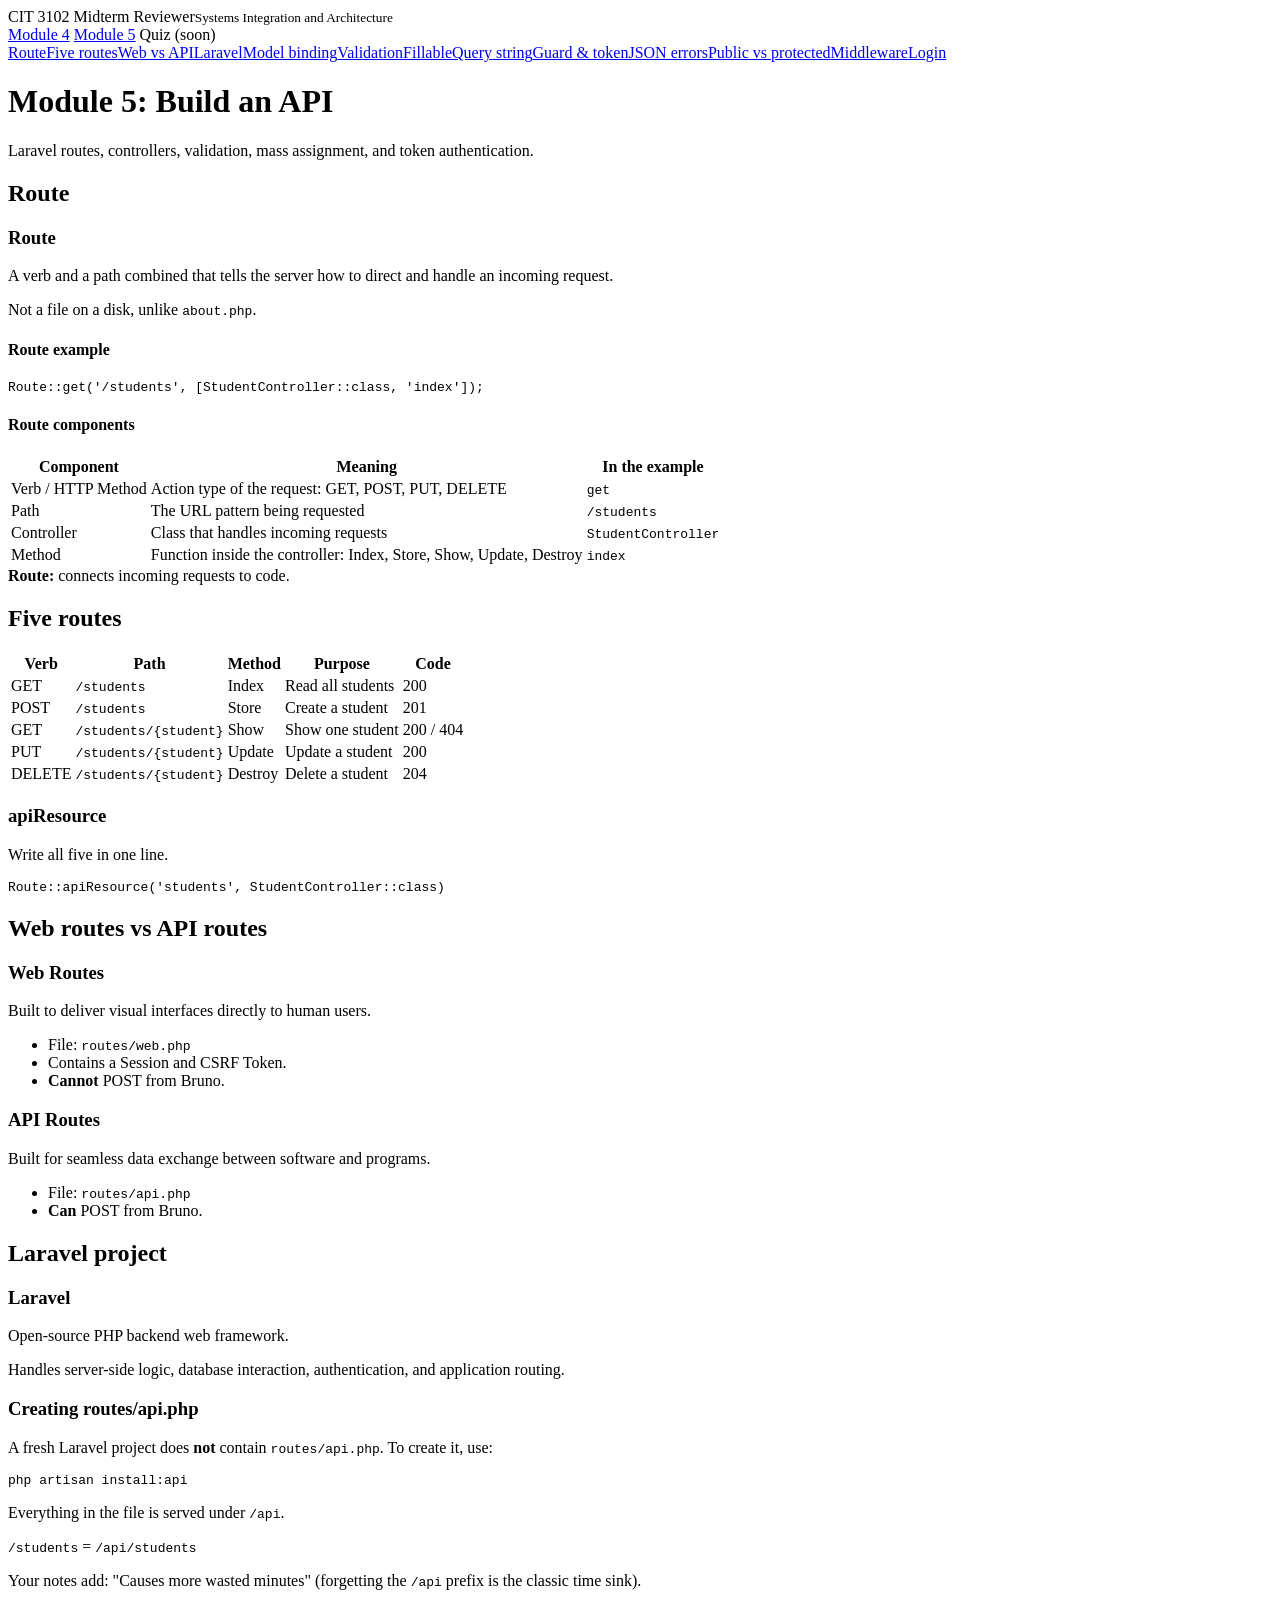
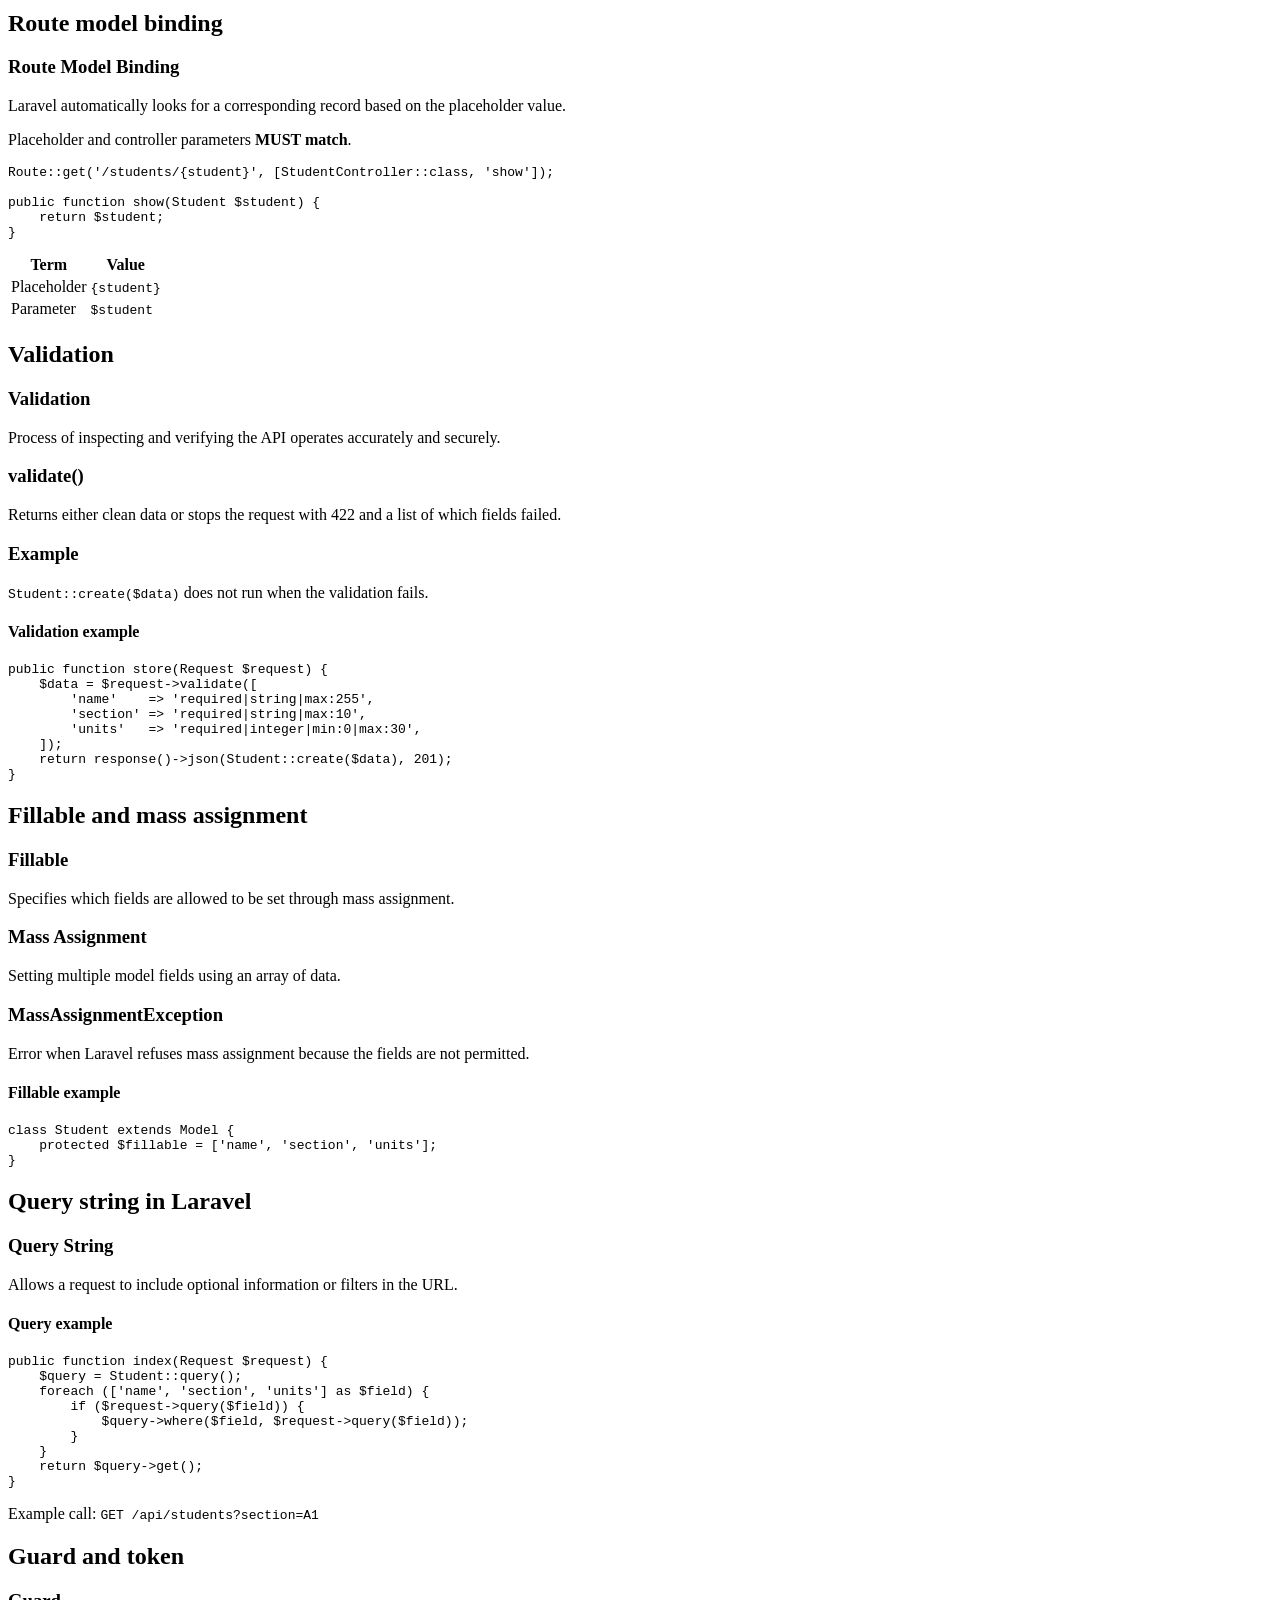
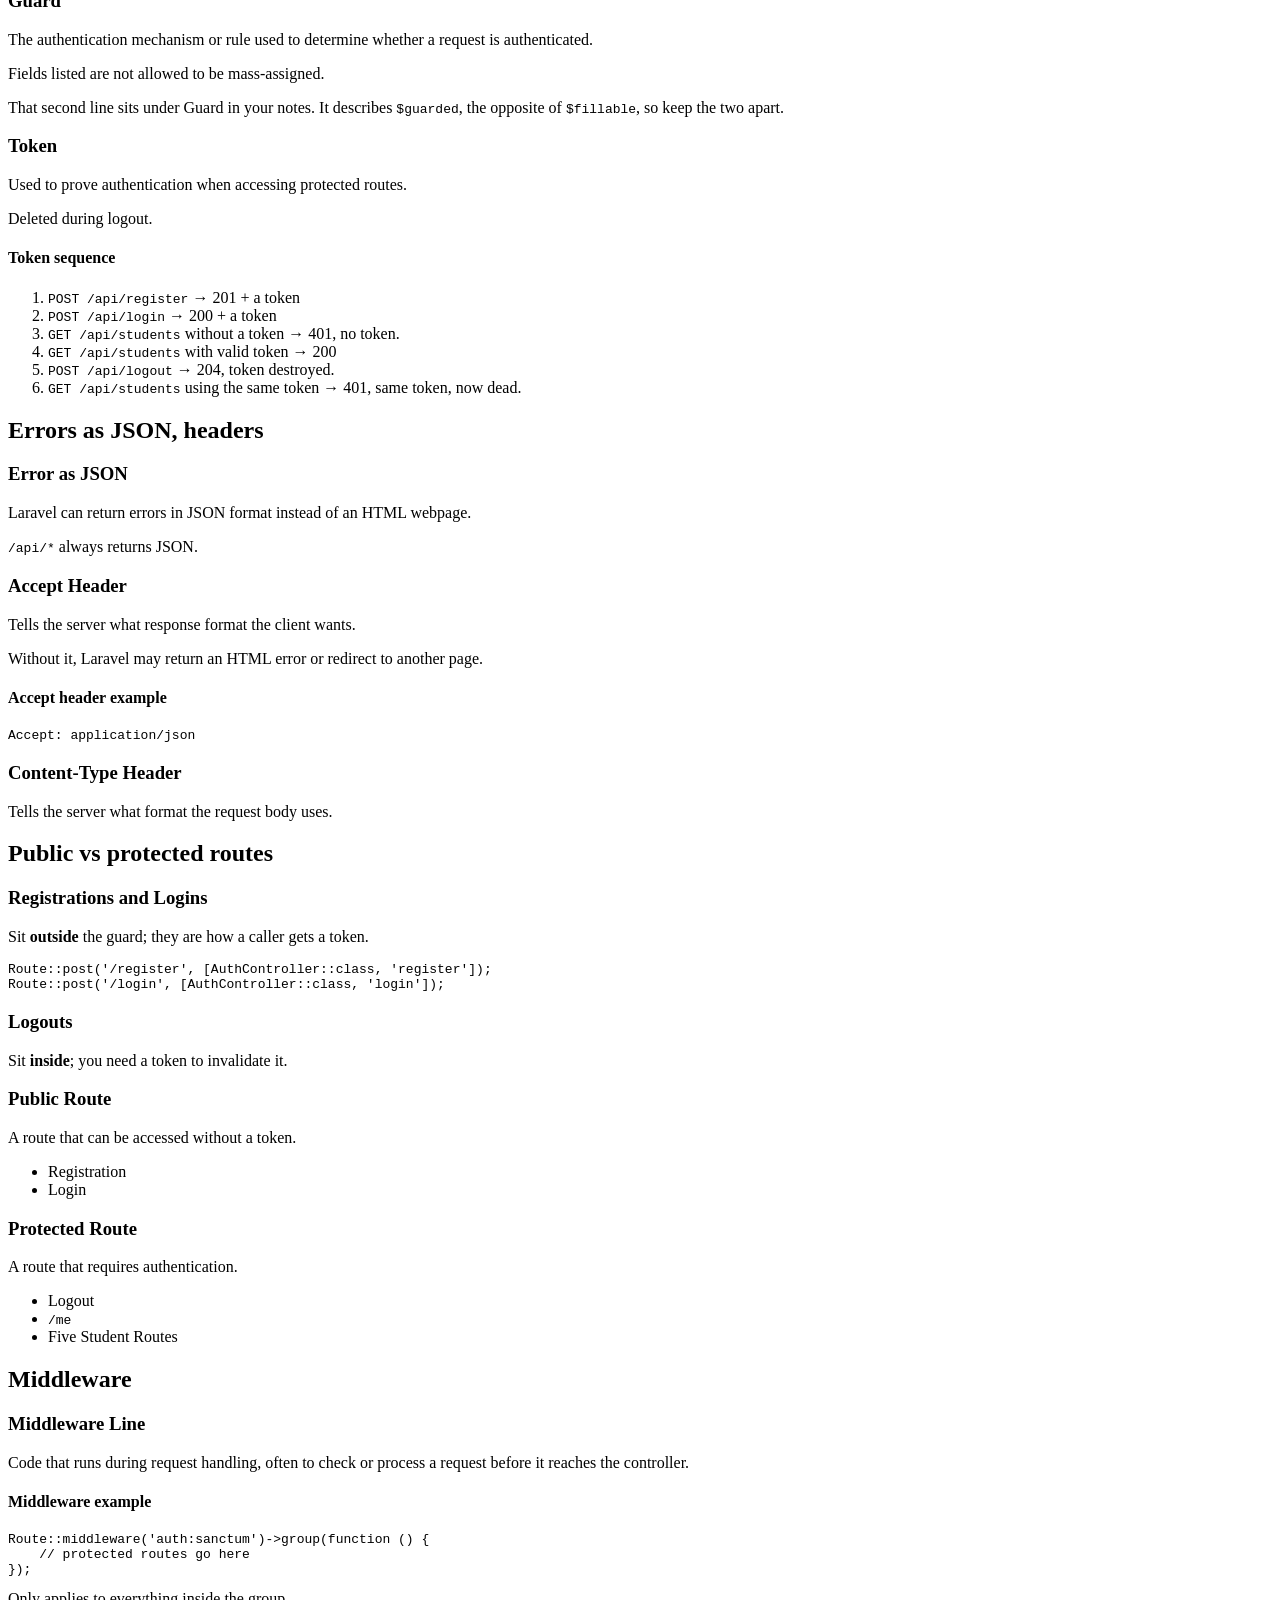
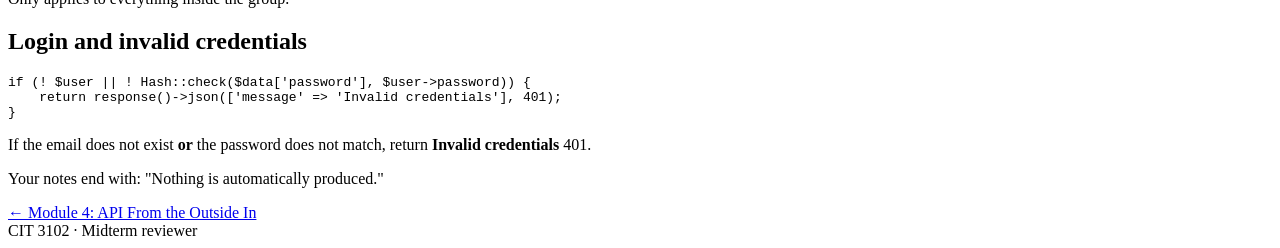
==== module5.html @ 79e821b2 "Create module5.html" ====
<!DOCTYPE html>
<html lang="en">
<head>
<meta charset="utf-8">
<meta name="viewport" content="width=device-width, initial-scale=1, viewport-fit=cover">
<title>Module 5: Build an API | CIT 3102 Reviewer</title>
<link rel="stylesheet" href="styles.css">
</head>
<body>
<header class="top">
 <div class="top-in">
  <div class="brand">CIT 3102 Midterm Reviewer<small>Systems Integration and Architecture</small></div>
  <nav class="nav" aria-label="Modules">
   <a href="index.html">Module 4</a>
   <a href="module5.html" aria-current="page">Module 5</a>
   <span title="Coming soon">Quiz (soon)</span>
  </nav>
 </div>
 <div class="toc"><div class="toc-in">
  <a href="#route">Route</a><a href="#routes5">Five routes</a><a href="#webapi">Web vs API</a><a href="#laravel">Laravel</a><a href="#binding">Model binding</a><a href="#validation">Validation</a><a href="#fillable">Fillable</a><a href="#querystring">Query string</a><a href="#auth">Guard &amp; token</a><a href="#json">JSON errors</a><a href="#public">Public vs protected</a><a href="#middleware">Middleware</a><a href="#login">Login</a>
 </div></div>
</header>
<main>
<h1>Module 5: Build an API</h1>
<p class="lede">Laravel routes, controllers, validation, mass assignment, and token authentication.</p>

<section id="route">
<h2>Route</h2>
<div class="term"><h3>Route</h3>
<p>A verb and a path combined that tells the server how to direct and handle an incoming request.</p>
<p>Not a file on a disk, unlike <code>about.php</code>.</p></div>
<h4>Route example</h4>
<pre><code>Route::get('/students', [StudentController::class, 'index']);</code></pre>
<h4>Route components</h4>
<div class="tw"><table>
<tr><th>Component</th><th>Meaning</th><th>In the example</th></tr>
<tr><td>Verb / HTTP Method</td><td>Action type of the request: GET, POST, PUT, DELETE</td><td><code>get</code></td></tr>
<tr><td>Path</td><td>The URL pattern being requested</td><td><code>/students</code></td></tr>
<tr><td>Controller</td><td>Class that handles incoming requests</td><td><code>StudentController</code></td></tr>
<tr><td>Method</td><td>Function inside the controller: Index, Store, Show, Update, Destroy</td><td><code>index</code></td></tr>
</table></div>
<div class="tip"><b>Route:</b> connects incoming requests to code.</div>
</section>

<section id="routes5">
<h2>Five routes</h2>
<div class="tw"><table>
<tr><th>Verb</th><th>Path</th><th>Method</th><th>Purpose</th><th>Code</th></tr>
<tr><td><span class="m">GET</span></td><td><code>/students</code></td><td>Index</td><td>Read all students</td><td class="s2">200</td></tr>
<tr><td><span class="m">POST</span></td><td><code>/students</code></td><td>Store</td><td>Create a student</td><td class="s2">201</td></tr>
<tr><td><span class="m">GET</span></td><td><code>/students/{student}</code></td><td>Show</td><td>Show one student</td><td><span class="s2">200</span> / <span class="s4">404</span></td></tr>
<tr><td><span class="m">PUT</span></td><td><code>/students/{student}</code></td><td>Update</td><td>Update a student</td><td class="s2">200</td></tr>
<tr><td><span class="m">DELETE</span></td><td><code>/students/{student}</code></td><td>Destroy</td><td>Delete a student</td><td class="s2">204</td></tr>
</table></div>
<div class="term"><h3>apiResource</h3><p>Write all five in one line.</p>
<pre><code>Route::apiResource('students', StudentController::class)</code></pre></div>
</section>

<section id="webapi">
<h2>Web routes vs API routes</h2>
<div class="grid2">
 <div class="term"><h3>Web Routes</h3>
 <p>Built to deliver visual interfaces directly to human users.</p>
 <ul><li>File: <code>routes/web.php</code></li><li>Contains a Session and CSRF Token.</li><li><b>Cannot</b> POST from Bruno.</li></ul></div>
 <div class="term"><h3>API Routes</h3>
 <p>Built for seamless data exchange between software and programs.</p>
 <ul><li>File: <code>routes/api.php</code></li><li><b>Can</b> POST from Bruno.</li></ul></div>
</div>
</section>

<section id="laravel">
<h2>Laravel project</h2>
<div class="term"><h3>Laravel</h3>
<p>Open-source PHP backend web framework.</p>
<p>Handles server-side logic, database interaction, authentication, and application routing.</p></div>
<div class="term"><h3>Creating routes/api.php</h3>
<p>A fresh Laravel project does <b>not</b> contain <code>routes/api.php</code>. To create it, use:</p>
<pre><code>php artisan install:api</code></pre>
<p>Everything in the file is served under <code>/api</code>.</p>
<p><code>/students</code> = <code>/api/students</code></p>
<div class="note"><p>Your notes add: "Causes more wasted minutes" (forgetting the <code>/api</code> prefix is the classic time sink).</p></div></div>
</section>

<section id="binding">
<h2>Route model binding</h2>
<div class="term"><h3>Route Model Binding</h3>
<p>Laravel automatically looks for a corresponding record based on the placeholder value.</p>
<p>Placeholder and controller parameters <b>MUST match</b>.</p></div>
<pre><code>Route::get('/students/{student}', [StudentController::class, 'show']);

public function show(Student $student) {
    return $student;
}</code></pre>
<div class="tw"><table>
<tr><th>Term</th><th>Value</th></tr>
<tr><td>Placeholder</td><td><code>{student}</code></td></tr>
<tr><td>Parameter</td><td><code>$student</code></td></tr>
</table></div>
</section>

<section id="validation">
<h2>Validation</h2>
<div class="term"><h3>Validation</h3>
<p>Process of inspecting and verifying the API operates accurately and securely.</p>
<div class="term"><h3>validate()</h3><p>Returns either clean data or stops the request with <span class="s4">422</span> and a list of which fields failed.</p></div>
<div class="term"><h3>Example</h3><p><code>Student::create($data)</code> does not run when the validation fails.</p></div></div>
<h4>Validation example</h4>
<pre><code>public function store(Request $request) {
    $data = $request-&gt;validate([
        'name'    =&gt; 'required|string|max:255',
        'section' =&gt; 'required|string|max:10',
        'units'   =&gt; 'required|integer|min:0|max:30',
    ]);
    return response()-&gt;json(Student::create($data), 201);
}</code></pre>
</section>

<section id="fillable">
<h2>Fillable and mass assignment</h2>
<div class="term"><h3>Fillable</h3><p>Specifies which fields are allowed to be set through mass assignment.</p></div>
<div class="term"><h3>Mass Assignment</h3><p>Setting multiple model fields using an array of data.</p></div>
<div class="term"><h3>MassAssignmentException</h3><p>Error when Laravel refuses mass assignment because the fields are not permitted.</p></div>
<h4>Fillable example</h4>
<pre><code>class Student extends Model {
    protected $fillable = ['name', 'section', 'units'];
}</code></pre>
</section>

<section id="querystring">
<h2>Query string in Laravel</h2>
<div class="term"><h3>Query String</h3><p>Allows a request to include optional information or filters in the URL.</p></div>
<h4>Query example</h4>
<pre><code>public function index(Request $request) {
    $query = Student::query();
    foreach (['name', 'section', 'units'] as $field) {
        if ($request-&gt;query($field)) {
            $query-&gt;where($field, $request-&gt;query($field));
        }
    }
    return $query-&gt;get();
}</code></pre>
<p>Example call: <code>GET /api/students?section=A1</code></p>
</section>

<section id="auth">
<h2>Guard and token</h2>
<div class="term"><h3>Guard</h3>
<p>The authentication mechanism or rule used to determine whether a request is authenticated.</p>
<p>Fields listed are not allowed to be mass-assigned.</p>
<div class="note"><p>That second line sits under Guard in your notes. It describes <code>$guarded</code>, the opposite of <code>$fillable</code>, so keep the two apart.</p></div></div>
<div class="term"><h3>Token</h3>
<p>Used to prove authentication when accessing protected routes.</p>
<p>Deleted during logout.</p></div>
<h4>Token sequence</h4>
<ol class="seq">
<li><code>POST /api/register</code> → <span class="s2">201</span> + a token</li>
<li><code>POST /api/login</code> → <span class="s2">200</span> + a token</li>
<li><code>GET /api/students</code> without a token → <span class="s4">401</span>, no token.</li>
<li><code>GET /api/students</code> with valid token → <span class="s2">200</span></li>
<li><code>POST /api/logout</code> → <span class="s2">204</span>, token destroyed.</li>
<li><code>GET /api/students</code> using the same token → <span class="s4">401</span>, same token, now dead.</li>
</ol>
</section>

<section id="json">
<h2>Errors as JSON, headers</h2>
<div class="term"><h3>Error as JSON</h3>
<p>Laravel can return errors in JSON format instead of an HTML webpage.</p>
<p><code>/api/*</code> always returns JSON.</p></div>
<div class="term"><h3>Accept Header</h3>
<p>Tells the server what response format the client wants.</p>
<p>Without it, Laravel may return an HTML error or redirect to another page.</p>
<h4>Accept header example</h4>
<pre><code>Accept: application/json</code></pre></div>
<div class="term"><h3>Content-Type Header</h3><p>Tells the server what format the request body uses.</p></div>
</section>

<section id="public">
<h2>Public vs protected routes</h2>
<div class="grid2">
 <div class="term"><h3>Registrations and Logins</h3><p>Sit <b>outside</b> the guard; they are how a caller gets a token.</p>
 <pre><code>Route::post('/register', [AuthController::class, 'register']);
Route::post('/login', [AuthController::class, 'login']);</code></pre></div>
 <div class="term"><h3>Logouts</h3><p>Sit <b>inside</b>; you need a token to invalidate it.</p></div>
</div>
<div class="grid2" style="margin-top:1rem">
 <div class="term"><h3>Public Route</h3><p>A route that can be accessed without a token.</p><ul><li>Registration</li><li>Login</li></ul></div>
 <div class="term"><h3>Protected Route</h3><p>A route that requires authentication.</p><ul><li>Logout</li><li><code>/me</code></li><li>Five Student Routes</li></ul></div>
</div>
</section>

<section id="middleware">
<h2>Middleware</h2>
<div class="term"><h3>Middleware Line</h3>
<p>Code that runs during request handling, often to check or process a request before it reaches the controller.</p></div>
<h4>Middleware example</h4>
<pre><code>Route::middleware('auth:sanctum')-&gt;group(function () {
    // protected routes go here
});</code></pre>
<div class="tip">Only applies to everything inside the group.</div>
</section>

<section id="login">
<h2>Login and invalid credentials</h2>
<pre><code>if (! $user || ! Hash::check($data['password'], $user-&gt;password)) {
    return response()-&gt;json(['message' =&gt; 'Invalid credentials'], 401);
}</code></pre>
<div class="term"><p>If the email does not exist <b>or</b> the password does not match, return <b>Invalid credentials</b> <span class="s4">401</span>.</p></div>
<div class="note"><p>Your notes end with: "Nothing is automatically produced."</p></div>
</section>

<div class="pager"><a href="index.html">← Module 4: API From the Outside In</a><span></span></div>
</main>
<footer>CIT 3102 · Midterm reviewer</footer>
</body>
</html>
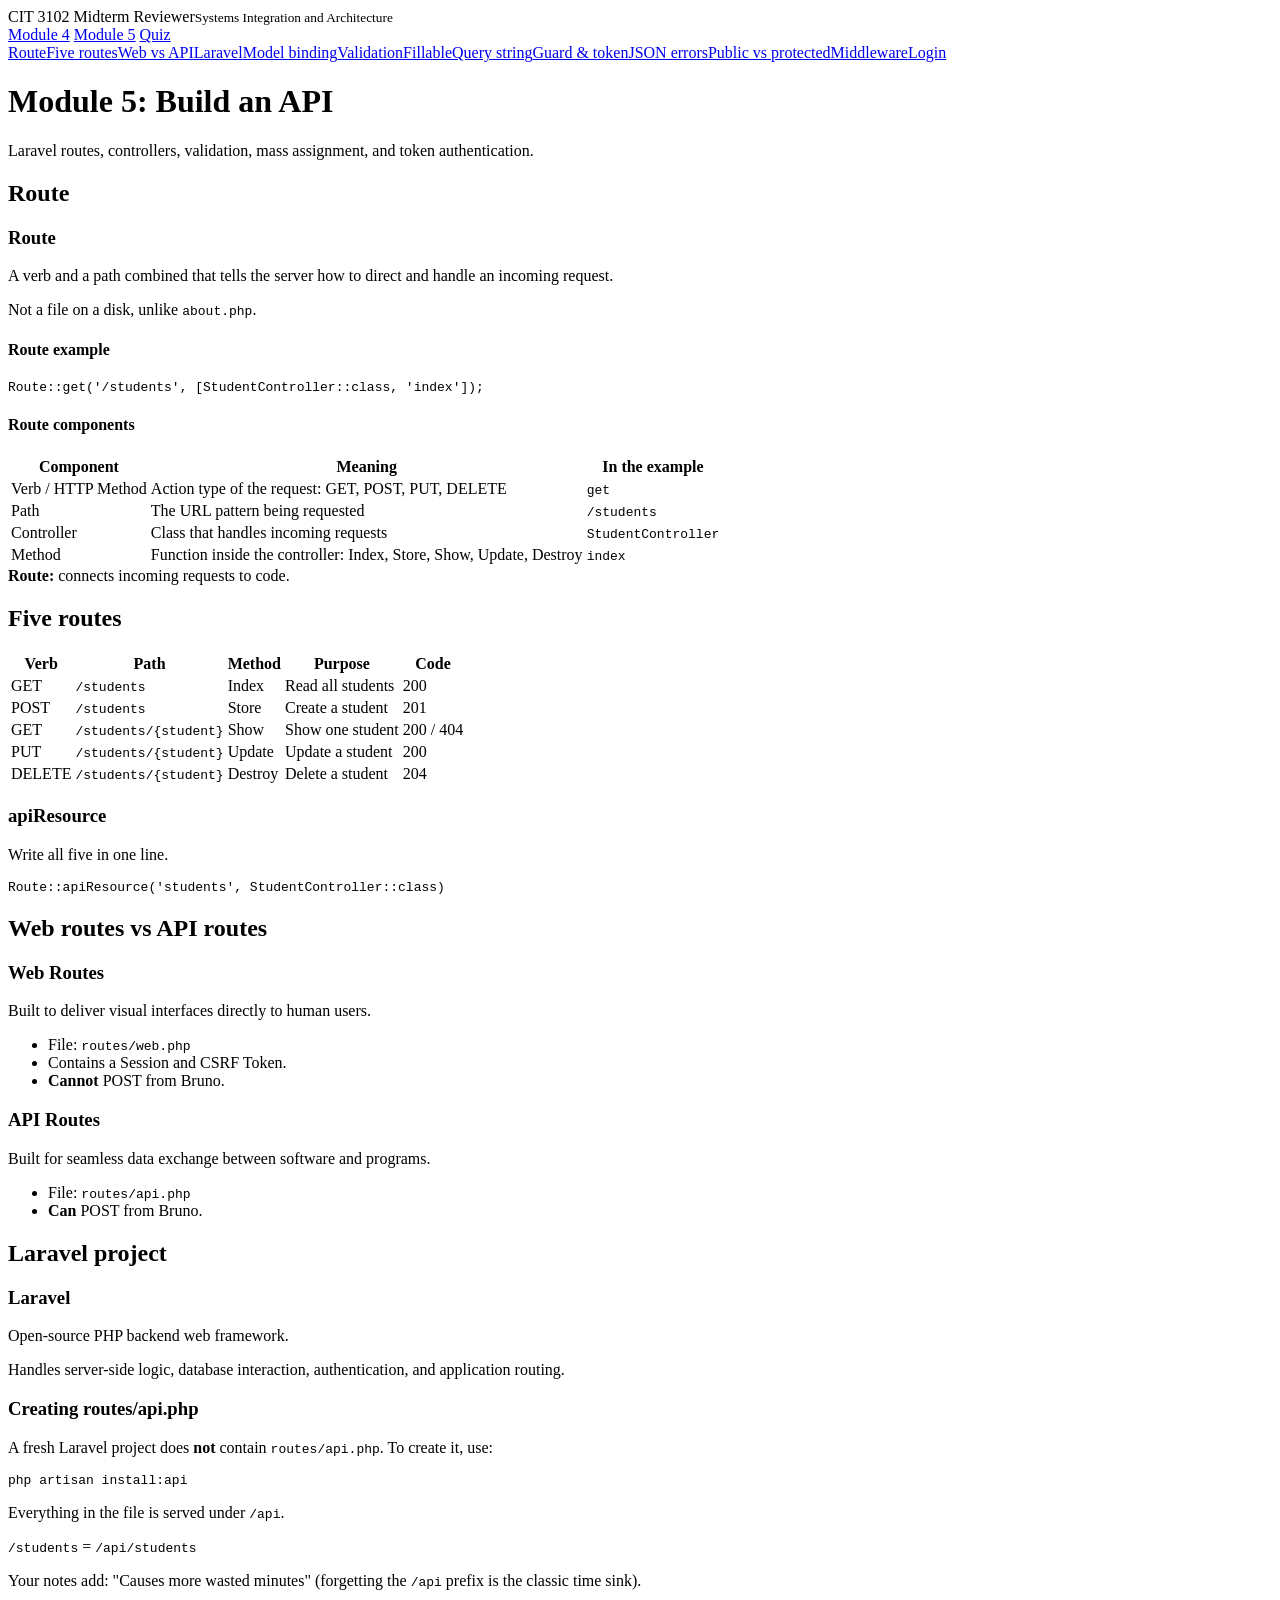
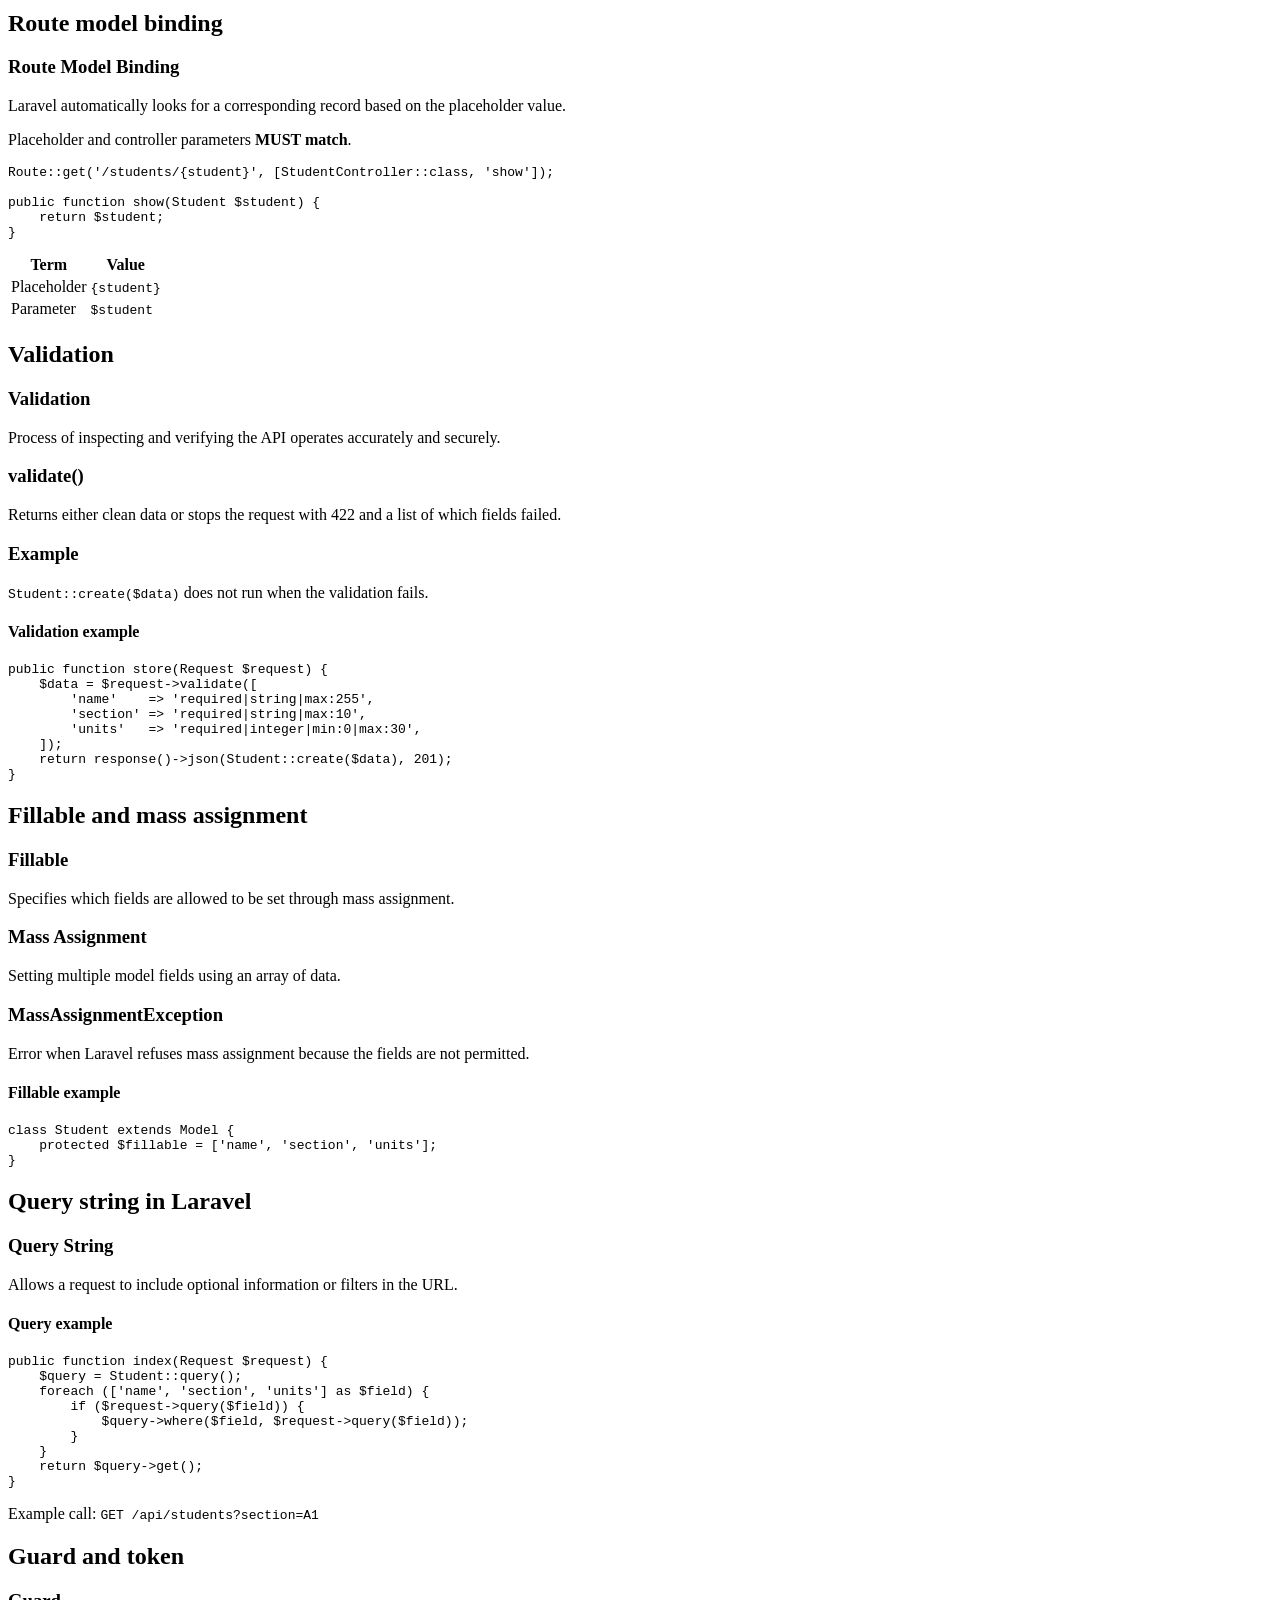
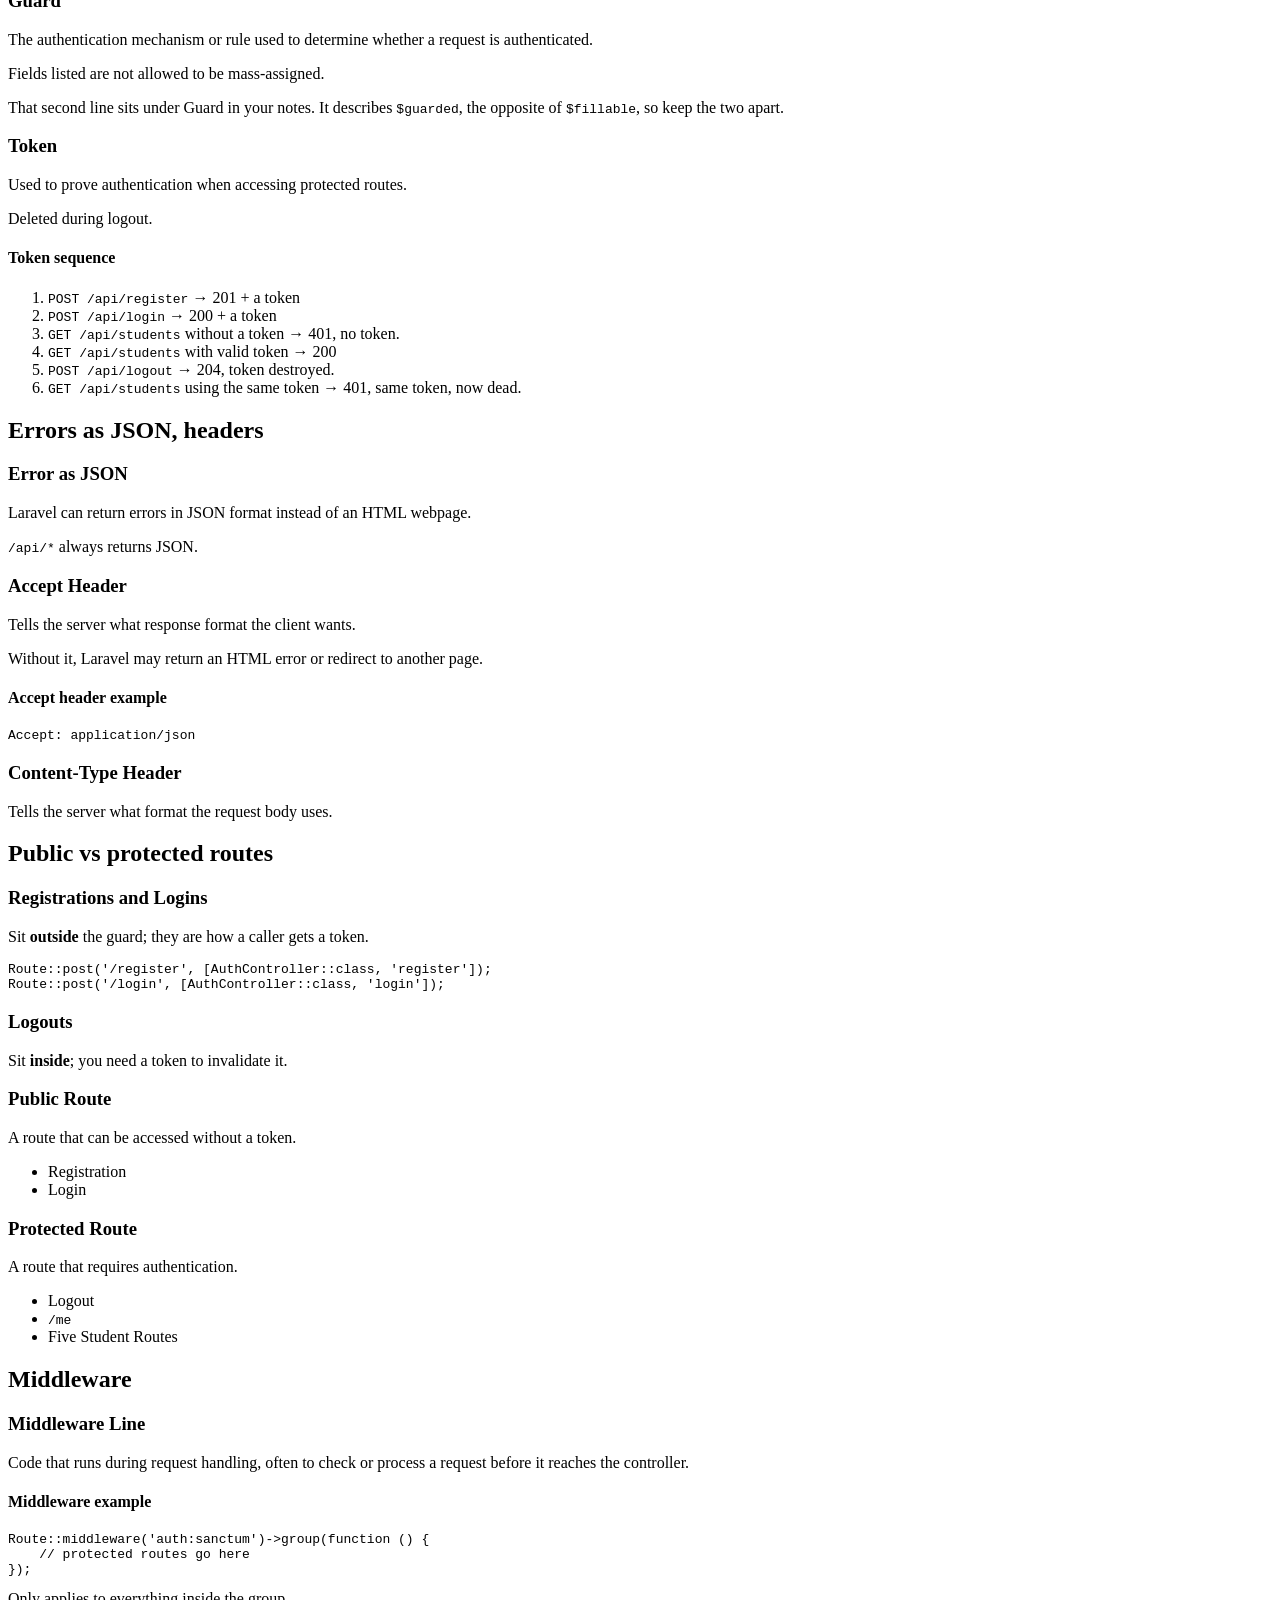
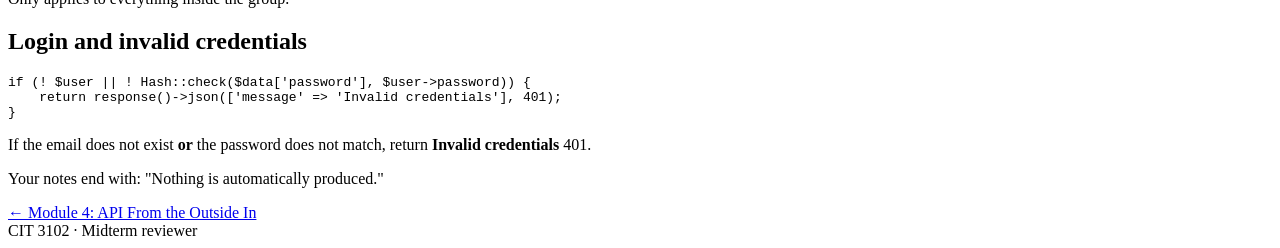
==== commit 13953a09: "Update module5.html" ====
--- a/module5.html
+++ b/module5.html
@@ -13,7 +13,7 @@
   <nav class="nav" aria-label="Modules">
    <a href="index.html">Module 4</a>
    <a href="module5.html" aria-current="page">Module 5</a>
-   <span title="Coming soon">Quiz (soon)</span>
+   <a href="quiz.html">Quiz</a>
   </nav>
  </div>
  <div class="toc"><div class="toc-in">
